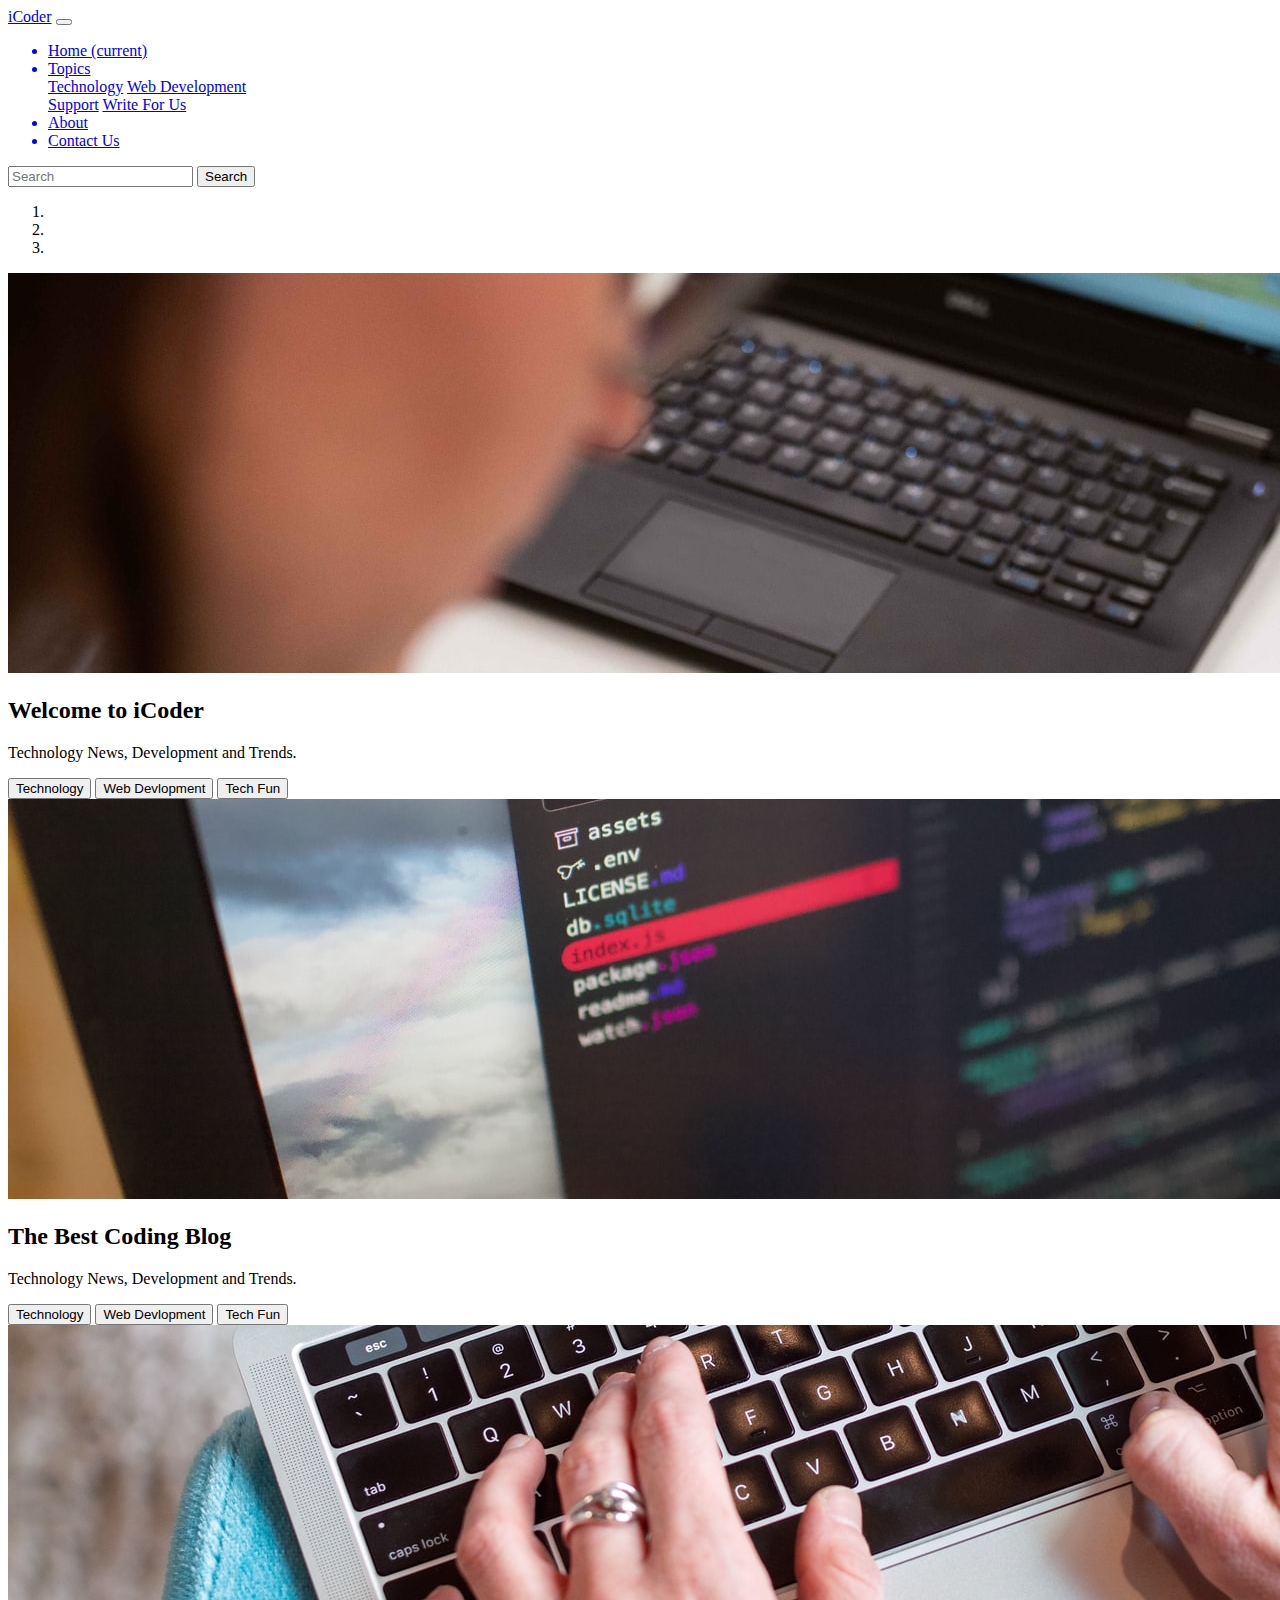
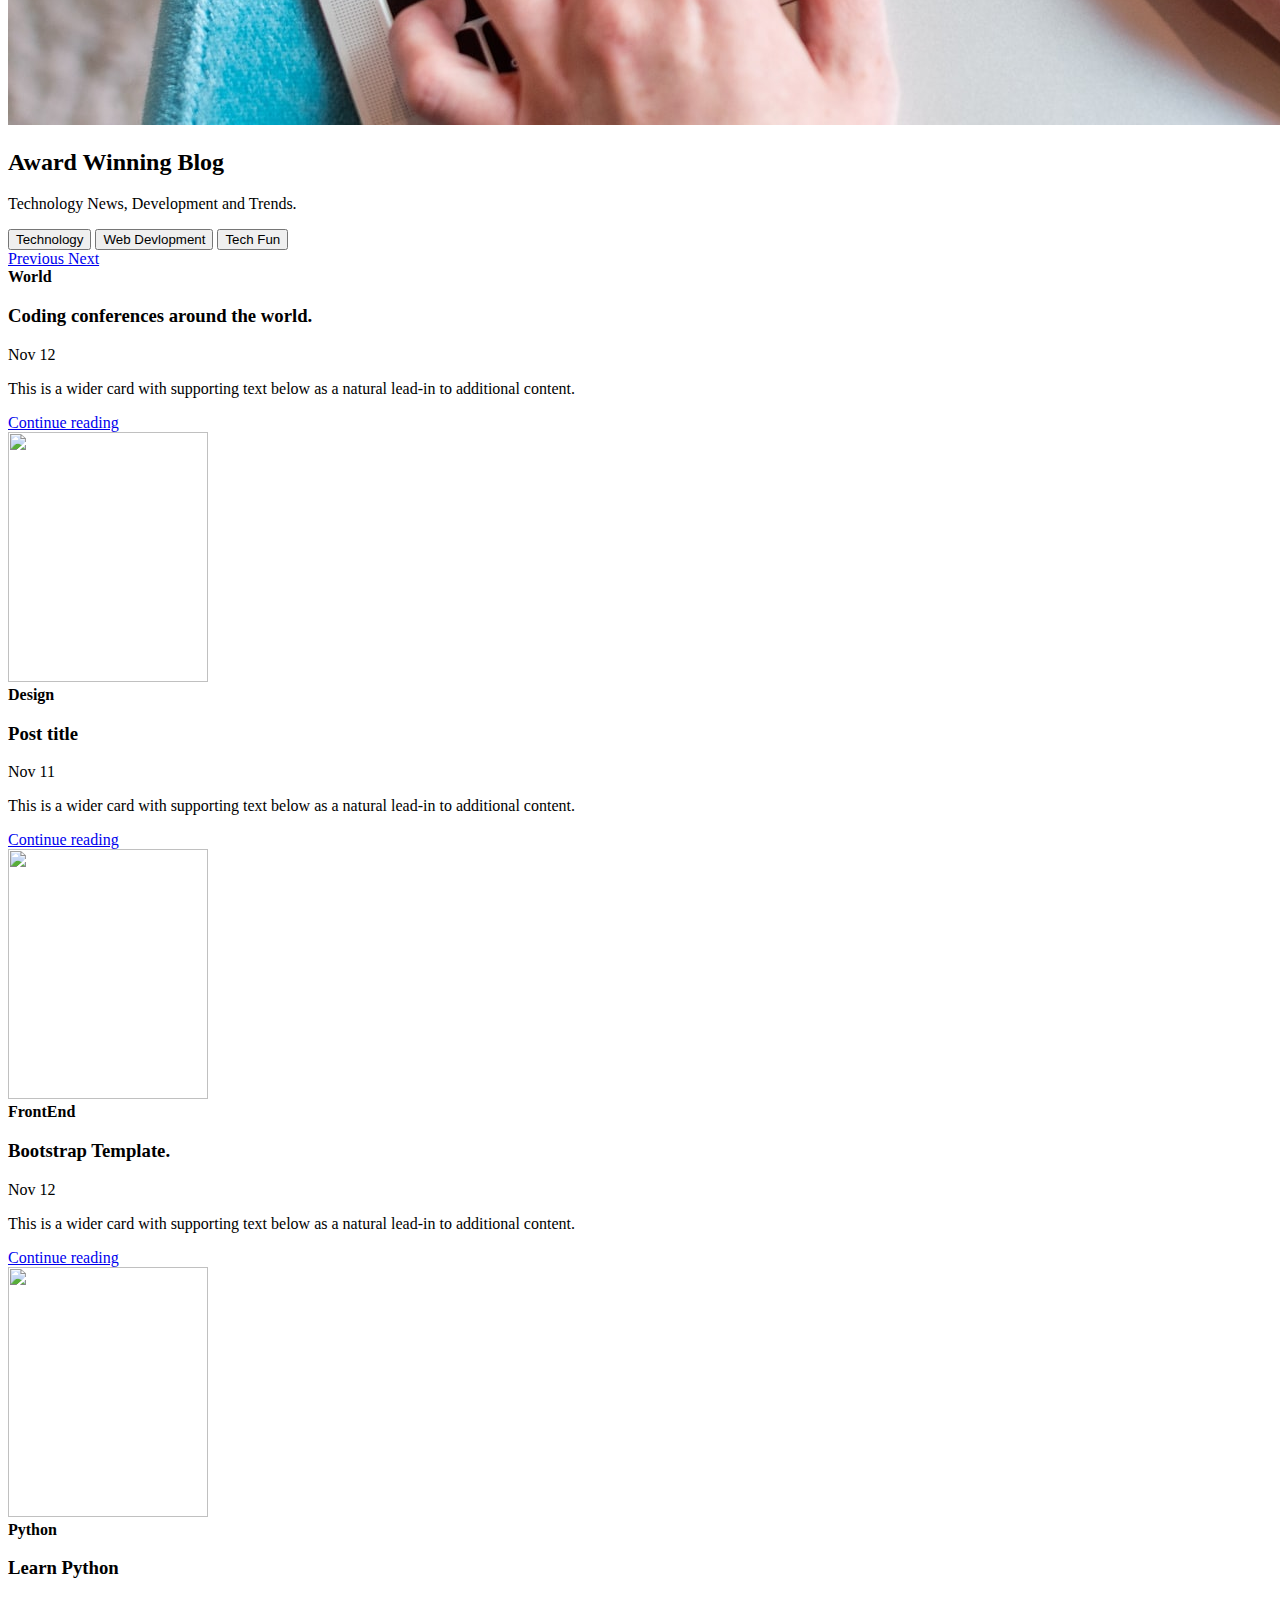
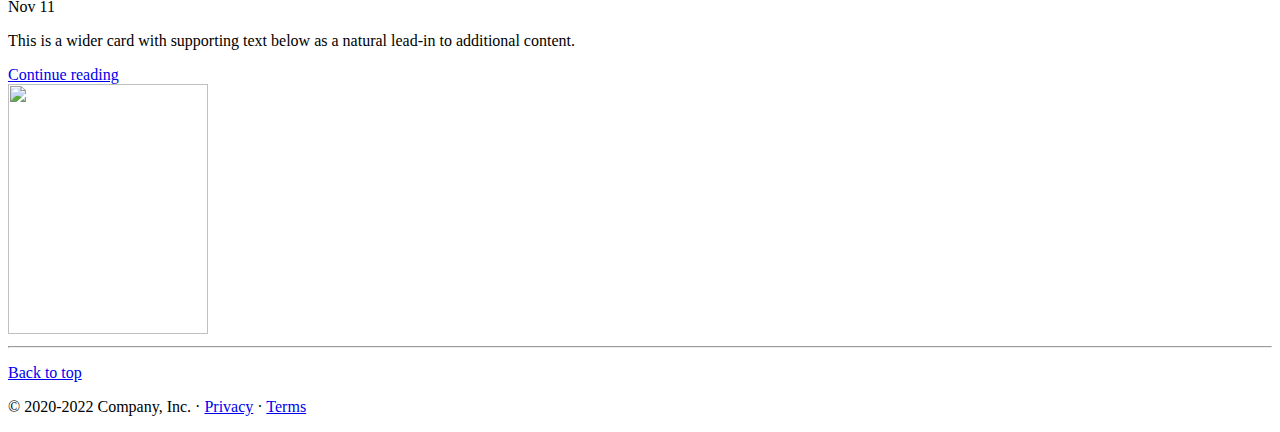
==== index.html @ f534bbff "initial commit" ====
<!doctype html>
<html lang="en">

<head>
  <!-- Required meta tags -->
  <meta charset="utf-8">
  <meta name="viewport" content="width=device-width, initial-scale=1, shrink-to-fit=no">

  <!-- Bootstrap CSS -->
  <link rel="stylesheet" href="https://stackpath.bootstrapcdn.com/bootstrap/4.5.0/css/bootstrap.min.css"
    integrity="sha384-9aIt2nRpC12Uk9gS9baDl411NQApFmC26EwAOH8WgZl5MYYxFfc+NcPb1dKGj7Sk" crossorigin="anonymous">
   <link rel="stylesheet" href="style.css">

  <title>iCoder Heaven For Programmer</title>
</head>

<body>
  <nav class="navbar navbar-expand-lg navbar-dark bg-dark">
    <a class="navbar-brand" href="index.html">iCoder</a>
    <button class="navbar-toggler" type="button" data-toggle="collapse" data-target="#navbarSupportedContent" aria-controls="navbarSupportedContent" aria-expanded="false" aria-label="Toggle navigation">
      <span class="navbar-toggler-icon"></span>
    </button>
  
    <div class="collapse navbar-collapse" id="navbarSupportedContent">
      <ul class="navbar-nav mr-auto">
        <li class="nav-item active">
          <a class="nav-link" href="index.html">Home <span class="sr-only">(current)</span></a>
        </li>
        <li class="nav-item dropdown">
          <a class="nav-link dropdown-toggle" href="#" id="navbarDropdown" role="button" data-toggle="dropdown" aria-haspopup="true" aria-expanded="false">
            Topics
          </a>
          <div class="dropdown-menu" aria-labelledby="navbarDropdown">
            <a class="dropdown-item" href="#">Technology</a>
            <a class="dropdown-item" href="#">Web Development</a>
            <div class="dropdown-divider"></div>
            <a class="dropdown-item" href="#">Support</a>
            <a class="dropdown-item" href="#">Write For Us</a>
          </div>
        </li>
        <li class="nav-item">
          <a class="nav-link" href="about.html">About</a>
        </li>
        <li class="nav-item">
          <a class="nav-link" href="/contact.html">Contact Us</a>
        </li>
    
      </ul>
      <form class="form-inline my-2 my-lg-0">
        <input class="form-control mr-sm-2" type="search" placeholder="Search" aria-label="Search">
        <button class="btn btn-outline-success my-2 my-sm-0" type="submit">Search</button>
      </form>
    </div>
  </nav>
  <div id="carouselExampleCaptions" class="carousel slide carousel-fade" data-ride="carousel">
    <ol class="carousel-indicators">
      <li data-target="#carouselExampleCaptions" data-slide-to="0" class="active"></li>
      <li data-target="#carouselExampleCaptions" data-slide-to="1"></li>
      <li data-target="#carouselExampleCaptions" data-slide-to="2"></li>
    </ol>
    <div class="carousel-inner">
      <div class="carousel-item active">
        <img src="coding1400x400-1.jpg"  class="d-block w-100 img-fluid" alt="...">
        <div class="carousel-caption d-none d-md-block">
          <h2>Welcome to iCoder</h2>
          <p>Technology News, Development and Trends.</p>
          <button class="btn btn-danger">Technology</button>
          <button class="btn btn-primary">Web Devlopment</button>
          <button class="btn btn-success">Tech Fun</button>
        </div>
      </div>
      <div class="carousel-item">
        <img src="coding1400x400-2.jpg" class="d-block w-100"  alt="...">
        <div class="carousel-caption d-none d-md-block">
          <h2>The Best Coding Blog</h2>
          <p>Technology News, Development and Trends.</p>
          <button class="btn btn-danger">Technology</button>
          <button class="btn btn-primary">Web Devlopment</button>
          <button class="btn btn-success">Tech Fun</button>
        </div>
      </div>
      <div class="carousel-item"> 
        <img src="coding1400x400-3.jpg"  class="d-block w-100 img-fluid" alt="...">
        <div class="carousel-caption d-none d-md-block">
          <h2>Award Winning Blog</h2>
          <p>Technology News, Development and Trends.</p>
          <button class="btn btn-danger">Technology</button>
          <button class="btn btn-primary">Web Devlopment</button>
          <button class="btn btn-success">Tech Fun</button>
        </div>
      </div>
    </div>
    <a class="carousel-control-prev" href="#carouselExampleCaptions" role="button" data-slide="prev">
      <span class="carousel-control-prev-icon" aria-hidden="true"></span>
      <span class="sr-only">Previous</span>
    </a>
    <a class="carousel-control-next" href="#carouselExampleCaptions" role="button" data-slide="next">
      <span class="carousel-control-next-icon" aria-hidden="true"></span>
      <span class="sr-only">Next</span>
    </a>
  </div>
  <div class="container my-4">
    <div class="row mb-2">
      <div class="col-md-6">
        <div class="row no-gutters border rounded overflow-hidden flex-md-row mb-4 shadow-sm h-md-250 position-relative">
          <div class="col p-4 d-flex flex-column position-static">
            <strong class="d-inline-block mb-2 text-primary">World</strong>
            <h3 class="mb-0">Coding conferences around the world.</h3>
            <div class="mb-1 text-muted">Nov 12</div>
            <p class="card-text mb-auto">This is a wider card with supporting text below as a natural lead-in to additional content.</p>
            <a href="#" class="stretched-link">Continue reading</a>
          </div>
          <div class="col-auto d-none d-lg-block">
            <img src="https://source.unsplash.com/500x700/?nature,animal" class="bd-placeholder-img img-fluid" width="200" height="250">
          </div>
        </div>
      </div>
      <div class="col-md-6">
        <div class="row no-gutters border rounded overflow-hidden flex-md-row mb-4 shadow-sm h-md-250 position-relative">
          <div class="col p-4 d-flex flex-column position-static">
            <strong class="d-inline-block mb-2 text-success">Design</strong>
            <h3 class="mb-0">Post title</h3>
            <div class="mb-1 text-muted">Nov 11</div>
            <p class="mb-auto">This is a wider card with supporting text below as a natural lead-in to additional content.</p>
            <a href="#" class="stretched-link">Continue reading</a>
          </div>
          <div class="col-auto d-none d-lg-block">
            <img src="https://source.unsplash.com/500x700/?nature,technology" class="bd-placeholder-img img-fluid" width="200" height="250">
          </div>
        </div>
      </div>
    </div>
    <div class="row mb-2">
      <div class="col-md-6">
        <div class="row no-gutters border rounded overflow-hidden flex-md-row mb-4 shadow-sm h-md-250 position-relative">
          <div class="col p-4 d-flex flex-column position-static">
            <strong class="d-inline-block mb-2 text-danger">FrontEnd</strong>
            <h3 class="mb-0">Bootstrap Template.</h3>
            <div class="mb-1 text-muted">Nov 12</div>
            <p class="card-text mb-auto">This is a wider card with supporting text below as a natural lead-in to additional content.</p>
            <a href="#" class="stretched-link">Continue reading</a>
          </div>
          <div class="col-auto d-none d-lg-block">
            <img src="https://source.unsplash.com/500x700/?nature,coding" class="bd-placeholder-img img-fluid" width="200" height="250">
          </div>
        </div>
      </div>
      <div class="col-md-6">
        <div class="row no-gutters border rounded overflow-hidden flex-md-row mb-4 shadow-sm h-md-250 position-relative">
          <div class="col p-4 d-flex flex-column position-static">
            <strong class="d-inline-block mb-2 text-warning">Python</strong>
            <h3 class="mb-0">Learn Python</h3>
            <div class="mb-1 text-muted">Nov 11</div>
            <p class="mb-auto">This is a wider card with supporting text below as a natural lead-in to additional content.</p>
            <a href="#" class="stretched-link">Continue reading</a>
          </div>
          <div class="col-auto d-none d-lg-block">
            <img src="https://source.unsplash.com/500x700/?nature,water" class="bd-placeholder-img img-fluid" width="200" height="250">
            <!-- <svg class="bd-placeholder-img" width="200" height="250" xmlns="http://www.w3.org/2000/svg" preserveAspectRatio="xMidYMid slice" focusable="false" role="img" aria-label="Placeholder: Thumbnail"><title>Placeholder</title><rect width="100%" height="100%" fill="#55595c"></rect><text x="50%" y="50%" fill="#eceeef" dy=".3em">Thumbnail</text></svg> -->
          </div>
        </div>
      </div>
    </div>
  </div>
  <hr class="featurette-divider">
  <footer class="container">
    <p class="float-right"><a href="#">Back to top</a></p>
    <p>© 2020-2022 Company, Inc. · <a href="#">Privacy</a> · <a href="#">Terms</a></p>
  </footer>
  <!-- Optional JavaScript -->
  <!-- jQuery first, then Popper.js, then Bootstrap JS -->
  <script src="https://code.jquery.com/jquery-3.5.1.slim.min.js"
    integrity="sha384-DfXdz2htPH0lsSSs5nCTpuj/zy4C+OGpamoFVy38MVBnE+IbbVYUew+OrCXaRkfj"
    crossorigin="anonymous"></script>
  <script src="https://cdn.jsdelivr.net/npm/popper.js@1.16.0/dist/umd/popper.min.js"
    integrity="sha384-Q6E9RHvbIyZFJoft+2mJbHaEWldlvI9IOYy5n3zV9zzTtmI3UksdQRVvoxMfooAo"
    crossorigin="anonymous"></script>
  <script src="https://stackpath.bootstrapcdn.com/bootstrap/4.5.0/js/bootstrap.min.js"
    integrity="sha384-OgVRvuATP1z7JjHLkuOU7Xw704+h835Lr+6QL9UvYjZE3Ipu6Tp75j7Bh/kR0JKI"
    crossorigin="anonymous"></script>
</body>

</html>
---- style.css ----
ul li{
  color: blue;
}
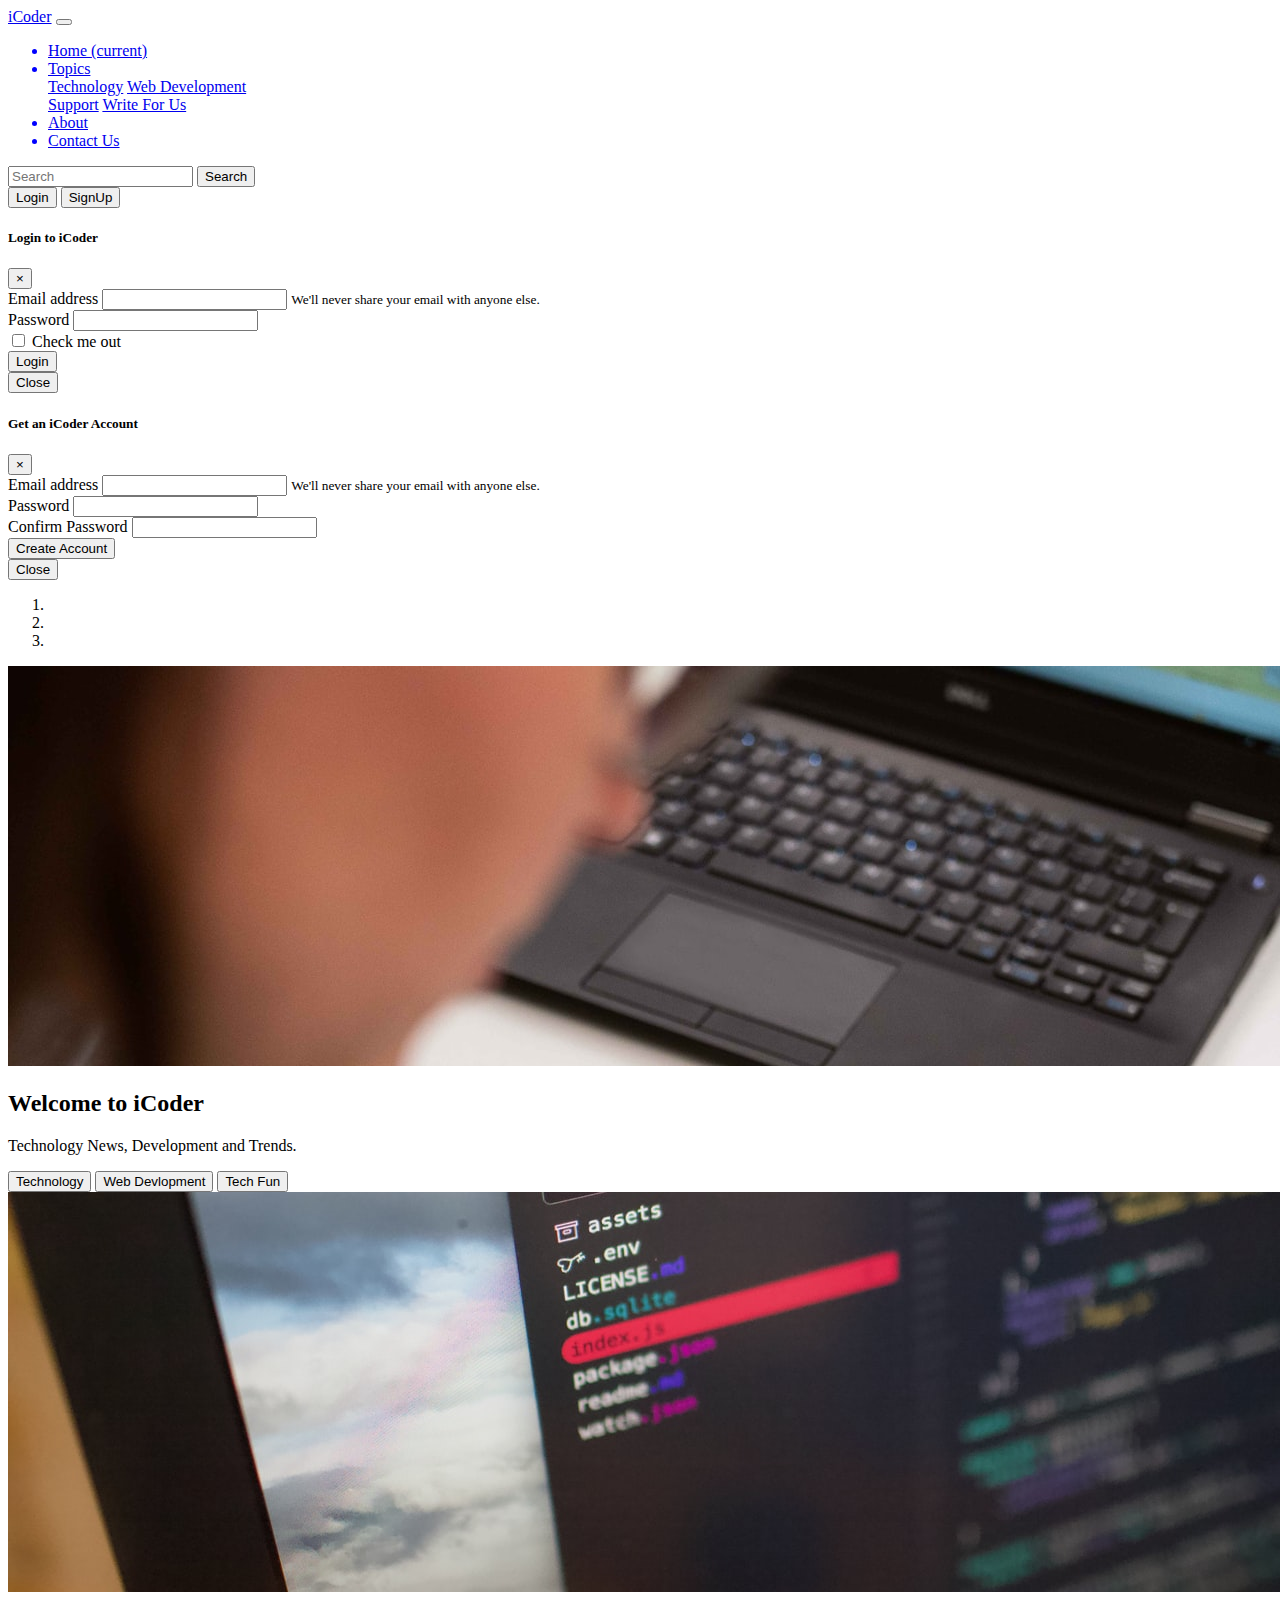
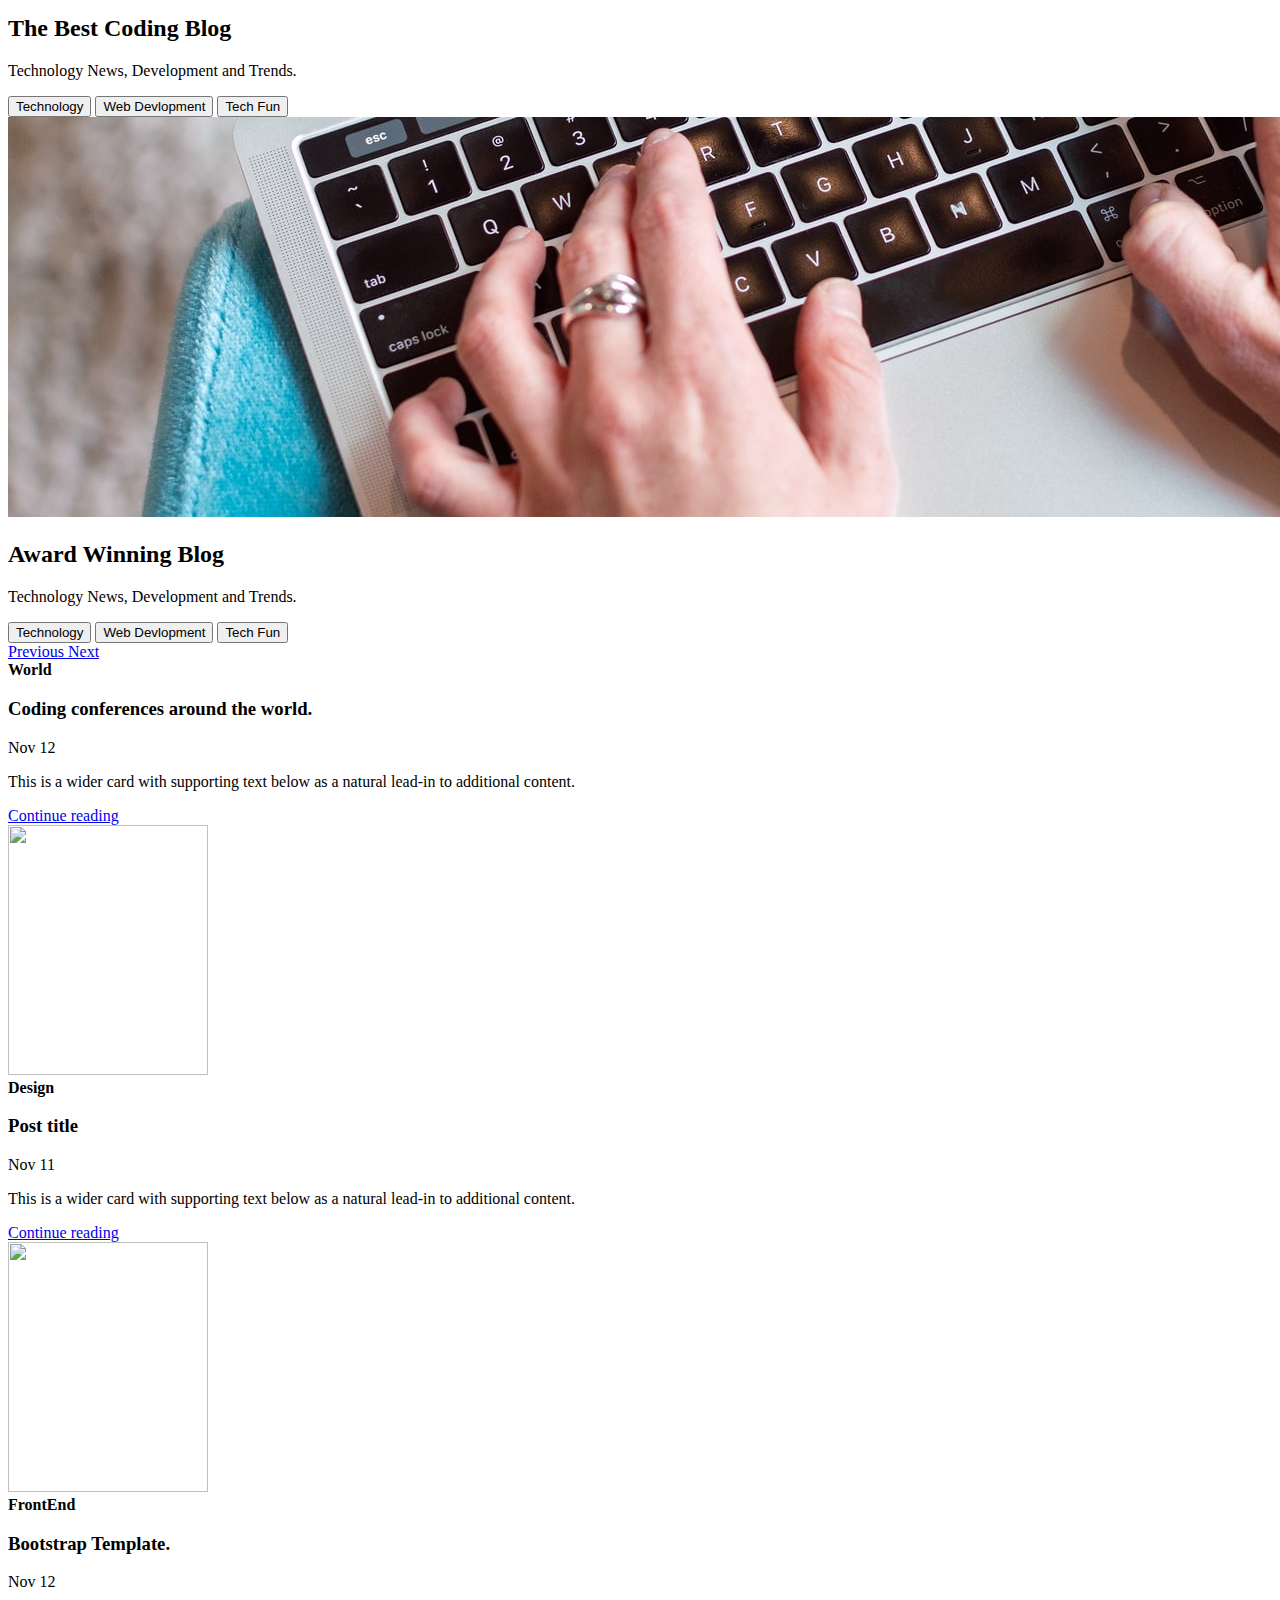
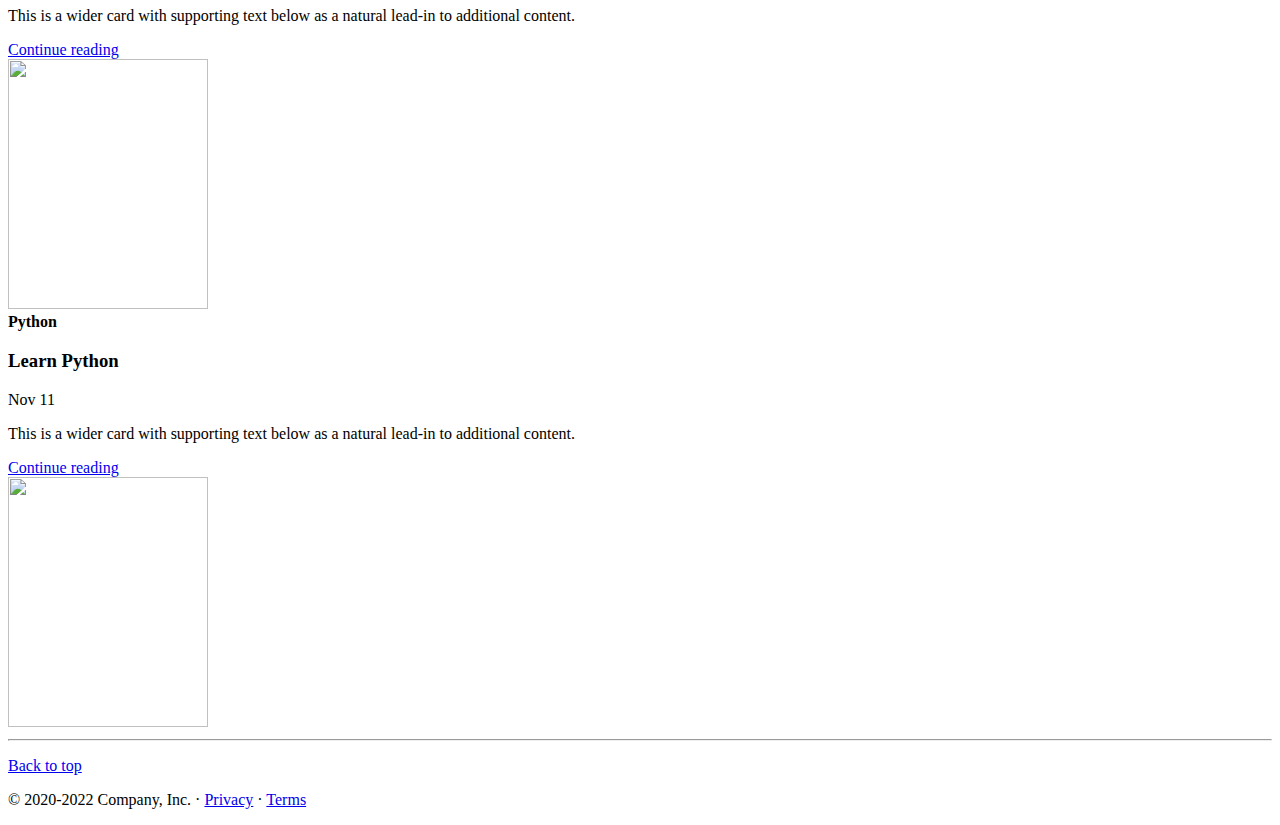
==== commit 5f2fa091: "Update index.html" ====
--- a/index.html
+++ b/index.html
@@ -16,7 +16,7 @@
 
 <body>
   <nav class="navbar navbar-expand-lg navbar-dark bg-dark">
-    <a class="navbar-brand" href="index.html">iCoder</a>
+    <a class="navbar-brand" href="/iCoderBootstrap">iCoder</a>
     <button class="navbar-toggler" type="button" data-toggle="collapse" data-target="#navbarSupportedContent" aria-controls="navbarSupportedContent" aria-expanded="false" aria-label="Toggle navigation">
       <span class="navbar-toggler-icon"></span>
     </button>
@@ -24,7 +24,7 @@
     <div class="collapse navbar-collapse" id="navbarSupportedContent">
       <ul class="navbar-nav mr-auto">
         <li class="nav-item active">
-          <a class="nav-link" href="index.html">Home <span class="sr-only">(current)</span></a>
+          <a class="nav-link" href="/iCoderBootstrap">Home <span class="sr-only">(current)</span></a>
         </li>
         <li class="nav-item dropdown">
           <a class="nav-link dropdown-toggle" href="#" id="navbarDropdown" role="button" data-toggle="dropdown" aria-haspopup="true" aria-expanded="false">
@@ -39,10 +39,10 @@
           </div>
         </li>
         <li class="nav-item">
-          <a class="nav-link" href="about.html">About</a>
+          <a class="nav-link" href="/iCoderBootstrap/about.html">About</a>
         </li>
         <li class="nav-item">
-          <a class="nav-link" href="/contact.html">Contact Us</a>
+          <a class="nav-link" href="/iCoderBootstrap/contact.html">Contact Us</a>
         </li>
     
       </ul>
@@ -50,8 +50,89 @@
         <input class="form-control mr-sm-2" type="search" placeholder="Search" aria-label="Search">
         <button class="btn btn-outline-success my-2 my-sm-0" type="submit">Search</button>
       </form>
+   <div class="mx-2"> 
+        <button class="btn btn-danger" data-toggle="modal" data-target="#loginModal">Login</button>
+        <button class="btn btn-danger" data-toggle="modal" data-target="#signupModal">SignUp</button>
+      </div>
     </div>
   </nav>
+  
+
+<!--Login Modal -->
+<div class="modal fade" id="loginModal" tabindex="-1" role="dialog" aria-labelledby="loginModalLabel" aria-hidden="true">
+  <div class="modal-dialog">
+    <div class="modal-content">
+      <div class="modal-header">
+        <h5 class="modal-title" id="loginModalLabel">Login to iCoder</h5>
+        <button type="button" class="close" data-dismiss="modal" aria-label="Close">
+          <span aria-hidden="true">&times;</span>
+        </button>
+      </div>
+      <div class="modal-body">
+        <form>
+          <div class="form-group">
+            <label for="exampleInputEmail1">Email address</label>
+            <input type="email" class="form-control" id="exampleInputEmail1" aria-describedby="emailHelp">
+            <small id="emailHelp" class="form-text text-muted">We'll never share your email with anyone else.</small>
+          </div>
+          <div class="form-group">
+            <label for="exampleInputPassword1">Password</label>
+            <input type="password" class="form-control" id="exampleInputPassword1">
+          </div>
+          <div class="form-group form-check">
+            <input type="checkbox" class="form-check-input" id="exampleCheck1">
+            <label class="form-check-label" for="exampleCheck1">Check me out</label>
+          </div>
+          
+          <button type="submit" class="btn btn-primary">Login</button>
+        </form>
+      </div>
+      <div class="modal-footer">
+        <button type="button" class="btn btn-secondary" data-dismiss="modal">Close</button>
+        
+      </div>
+    </div>
+  </div>
+</div>
+
+<!--Sign Up Modal -->
+<div class="modal fade" id="signupModal" tabindex="-1" role="dialog" aria-labelledby="signupModalLabel" aria-hidden="true">
+  <div class="modal-dialog">
+    <div class="modal-content">
+      <div class="modal-header">
+        <h5 class="modal-title" id="signupModalLabel">Get an iCoder  Account</h5>
+        <button type="button" class="close" data-dismiss="modal" aria-label="Close">
+          <span aria-hidden="true">&times;</span>
+        </button>
+      </div>
+      <div class="modal-body">
+        <form>
+          <div class="form-group">
+            <label for="exampleInputEmail1">Email address</label>
+            <input type="email" class="form-control" id="exampleInputEmail1" aria-describedby="emailHelp">
+            <small id="emailHelp" class="form-text text-muted">We'll never share your email with anyone else.</small>
+          </div>
+          <div class="form-group">
+            <label for="exampleInputPassword1">Password</label>
+            <input type="password" class="form-control" id="exampleInputPassword1">
+          </div>
+          <div class="form-group">
+            <label for="cexampleInputPassword1">Confirm Password</label>
+            <input type="password" class="form-control" id="cexampleInputPassword1">
+          </div>
+          
+          <button type="submit" class="btn btn-primary">Create Account</button>
+        </form>
+      </div>
+      <div class="modal-footer">
+        <button type="button" class="btn btn-secondary" data-dismiss="modal">Close</button>
+    
+      </div>
+    </div>
+  </div>
+</div>
+
+  
   <div id="carouselExampleCaptions" class="carousel slide carousel-fade" data-ride="carousel">
     <ol class="carousel-indicators">
       <li data-target="#carouselExampleCaptions" data-slide-to="0" class="active"></li>
@@ -180,4 +261,4 @@
     crossorigin="anonymous"></script>
 </body>
 
-</html>+</html>
